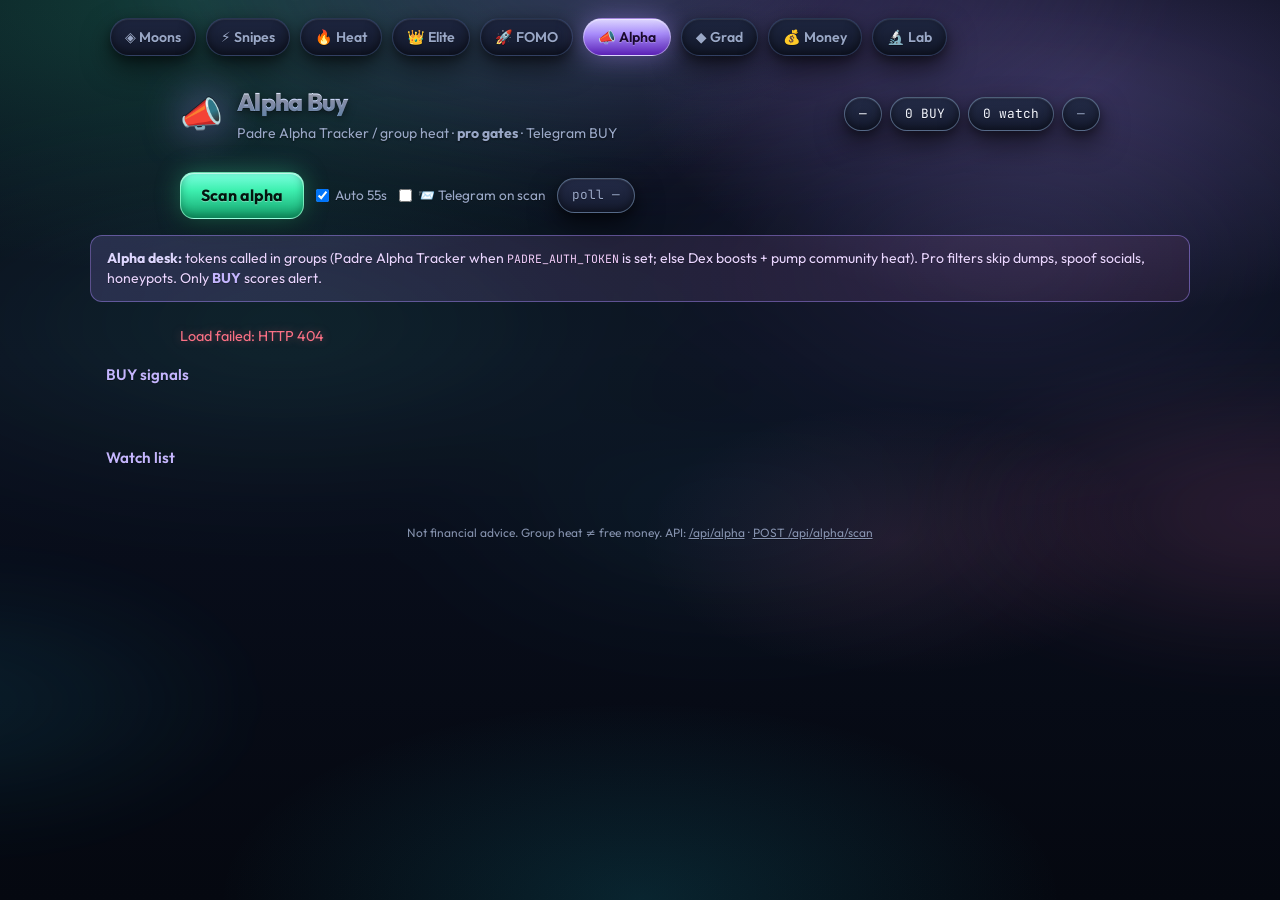
==== static/alpha.html @ 5d864fb6 "Add Alpha Buy page UI with nav across moon scanner" ====
<!DOCTYPE html>
<html lang="en">
<head>
  <meta charset="UTF-8" />
  <meta name="viewport" content="width=device-width, initial-scale=1.0" />
  <title>Alpha Buy — Group mentions · pro analysis</title>
  <link rel="preconnect" href="https://fonts.googleapis.com" />
  <link rel="preconnect" href="https://fonts.gstatic.com" crossorigin />
  <link href="https://fonts.googleapis.com/css2?family=JetBrains+Mono:wght@400;600&family=Outfit:wght@400;500;600;700&display=swap" rel="stylesheet" />
  <link rel="stylesheet" href="/static/css/moon.css?v=aurora1" />
  <link rel="stylesheet" href="/static/css/snipes.css?v=aurora1" />
  <link rel="stylesheet" href="/static/css/alpha.css?v=1" />
</head>
<body class="page-alpha">
  <div class="bg" aria-hidden="true"></div>

  <nav class="nav">
    <a href="/">◈ Moons</a>
    <a href="/snipes">⚡ Snipes</a>
    <a href="/heat">🔥 Heat</a>
    <a href="/elite">👑 Elite</a>
    <a href="/fomo">🚀 FOMO</a>
    <a href="/alpha" class="active">📣 Alpha</a>
    <a href="/graduated">◆ Grad</a>
    <a href="/money">💰 Money</a>
    <a href="/lab">🔬 Lab</a>
  </nav>

  <header class="top">
    <div class="brand">
      <span class="mark alpha-mark">📣</span>
      <div>
        <h1>Alpha Buy</h1>
        <p>Padre Alpha Tracker / group heat · <strong>pro gates</strong> · Telegram BUY</p>
      </div>
    </div>
    <div class="pills">
      <span class="pill" id="statOn">—</span>
      <span class="pill" id="statBuys">0 BUY</span>
      <span class="pill" id="statWatch">0 watch</span>
      <span class="pill muted" id="statSource">—</span>
    </div>
  </header>

  <section class="bar">
    <button type="button" class="btn primary" id="scanBtn">Scan alpha</button>
    <label class="chk">
      <input type="checkbox" id="autoRefresh" checked /> Auto 55s
    </label>
    <label class="chk" title="Also push Telegram on this scan">
      <input type="checkbox" id="tgOnScan" /> 📨 Telegram on scan
    </label>
    <span class="pill muted" id="pollInfo">poll —</span>
  </section>

  <div class="plan-banner alpha-banner">
    <strong>Alpha desk:</strong> tokens called in groups (Padre Alpha Tracker when
    <code>PADRE_AUTH_TOKEN</code> is set; else Dex boosts + pump community heat).
    Pro filters skip dumps, spoof socials, honeypots. Only <em>BUY</em> scores alert.
  </div>

  <p class="status" id="status">Loading Alpha desk…</p>

  <h2 class="section-title">BUY signals <span class="muted" id="buyCount"></span></h2>
  <main id="buyList" class="list"></main>

  <h2 class="section-title">Watch list <span class="muted" id="watchCount"></span></h2>
  <main id="watchList" class="list"></main>

  <footer class="foot">
    Not financial advice. Group heat ≠ free money.
    API: <a href="/api/alpha" style="color:inherit">/api/alpha</a> ·
    <a href="/api/alpha/scan" style="color:inherit">POST /api/alpha/scan</a>
  </footer>

  <script src="/static/js/alpha.js?v=1"></script>
</body>
</html>
---- static/css/moon.css ----
/* Moon Scanner — Bold Aurora Skeuomorphism
   Dimensional chrome, embossed glass, northern-lights glow. */

:root {
  --bg-deep: #04060f;
  --bg: #0a0e1a;
  --card: linear-gradient(165deg, #1a2035 0%, #12182a 45%, #0e1424 100%);
  --card-flat: #151b2e;
  --line: rgba(140, 180, 255, 0.18);
  --line-bright: rgba(180, 220, 255, 0.35);
  --text: #f4f7ff;
  --muted: #9aa8c7;
  --green: #3ef0b0;
  --green-deep: #0a8f5c;
  --purple: #a78bfa;
  --purple-deep: #5b21b6;
  --cyan: #22d3ee;
  --pink: #f472b6;
  --warn: #fbbf24;
  --bad: #fb7185;
  --font: "Outfit", system-ui, sans-serif;
  --mono: "JetBrains Mono", monospace;
  --shadow-out:
    0 1px 0 rgba(255, 255, 255, 0.08) inset,
    0 -2px 8px rgba(0, 0, 0, 0.45) inset,
    0 12px 28px rgba(0, 0, 0, 0.55),
    0 4px 10px rgba(0, 0, 0, 0.35);
  --shadow-in:
    0 2px 6px rgba(0, 0, 0, 0.55) inset,
    0 1px 0 rgba(255, 255, 255, 0.04);
  --glow-green: 0 0 24px rgba(62, 240, 176, 0.35);
  --glow-purple: 0 0 28px rgba(167, 139, 250, 0.4);
  --radius: 18px;
  --radius-sm: 12px;
}

* { box-sizing: border-box; margin: 0; padding: 0; }

html { scroll-behavior: smooth; }

body {
  font-family: var(--font);
  background: var(--bg-deep);
  color: var(--text);
  min-height: 100vh;
  line-height: 1.45;
  text-shadow: 0 1px 0 rgba(0, 0, 0, 0.35);
}

/* Aurora sky */
.bg {
  position: fixed;
  inset: 0;
  overflow: hidden;
  pointer-events: none;
  z-index: 0;
  background:
    radial-gradient(ellipse 90% 55% at 15% 0%, rgba(62, 240, 176, 0.22), transparent 55%),
    radial-gradient(ellipse 70% 50% at 85% 10%, rgba(167, 139, 250, 0.28), transparent 50%),
    radial-gradient(ellipse 60% 40% at 50% 100%, rgba(34, 211, 238, 0.14), transparent 55%),
    radial-gradient(ellipse 40% 30% at 70% 60%, rgba(244, 114, 182, 0.1), transparent 50%),
    linear-gradient(180deg, #060a16 0%, #0a1020 40%, #050810 100%);
}
.bg::before,
.bg::after {
  content: "";
  position: absolute;
  inset: -20%;
  background:
    radial-gradient(ellipse 45% 25% at 30% 40%, rgba(62, 240, 176, 0.18), transparent 60%),
    radial-gradient(ellipse 40% 30% at 70% 35%, rgba(167, 139, 250, 0.2), transparent 55%),
    radial-gradient(ellipse 35% 20% at 55% 55%, rgba(34, 211, 238, 0.12), transparent 50%);
  filter: blur(40px);
  animation: aurora-drift 18s ease-in-out infinite alternate;
  opacity: 0.9;
}
.bg::after {
  animation-duration: 24s;
  animation-direction: alternate-reverse;
  opacity: 0.55;
  mix-blend-mode: screen;
}
@keyframes aurora-drift {
  0% { transform: translate(-4%, 2%) rotate(-2deg) scale(1); }
  100% { transform: translate(5%, -3%) rotate(3deg) scale(1.08); }
}

/* Layout shells */
.top, .bar, .status, .rule, .list, .foot,
.nav, .desk, .lab-bar, .arch-wrap, .cockpit, .filters,
.plan-banner, .roster-wrap, .manage-panel {
  position: relative;
  z-index: 1;
}

.top, .bar, .status, .rule, .list, .foot {
  max-width: 960px;
  margin: 0 auto;
  padding: 0 20px;
}

/* Nav — chrome pill rail */
.nav {
  display: flex;
  flex-wrap: wrap;
  gap: 8px 10px;
  max-width: 1100px;
  margin: 0 auto;
  padding: 18px 20px 0;
}
.nav a {
  color: var(--muted);
  text-decoration: none;
  font-size: 0.88rem;
  font-weight: 600;
  padding: 8px 14px;
  border-radius: 999px;
  background: linear-gradient(180deg, #1e2640 0%, #12182a 100%);
  border: 1px solid var(--line);
  box-shadow: var(--shadow-out);
  transition: color 0.15s, border-color 0.15s, box-shadow 0.15s, transform 0.12s;
}
.nav a:hover {
  color: var(--cyan);
  border-color: rgba(34, 211, 238, 0.45);
  transform: translateY(-1px);
}
.nav a.active {
  color: #04140f;
  background: linear-gradient(180deg, #6fffd0 0%, var(--green) 40%, var(--green-deep) 100%);
  border-color: rgba(62, 240, 176, 0.7);
  box-shadow:
    0 1px 0 rgba(255, 255, 255, 0.45) inset,
    0 -2px 6px rgba(0, 80, 50, 0.45) inset,
    var(--glow-green),
    0 8px 18px rgba(0, 0, 0, 0.4);
  text-shadow: 0 1px 0 rgba(255, 255, 255, 0.25);
}

/* Header */
.top {
  display: flex;
  justify-content: space-between;
  align-items: center;
  gap: 16px;
  padding-top: 28px;
  padding-bottom: 16px;
  flex-wrap: wrap;
}

.brand { display: flex; align-items: center; gap: 14px; }
.mark {
  font-size: 2.15rem;
  line-height: 1;
  color: var(--green);
  filter: drop-shadow(0 0 18px rgba(62, 240, 176, 0.65))
    drop-shadow(0 4px 8px rgba(0, 0, 0, 0.5));
  text-shadow:
    0 1px 0 rgba(255, 255, 255, 0.35),
    0 -1px 0 rgba(0, 0, 0, 0.5);
}
.brand h1 {
  font-size: 1.55rem;
  font-weight: 800;
  letter-spacing: -0.03em;
  background: linear-gradient(180deg, #ffffff 0%, #c4d4ff 55%, #8ec5ff 100%);
  -webkit-background-clip: text;
  background-clip: text;
  color: transparent;
  filter: drop-shadow(0 2px 4px rgba(0, 0, 0, 0.5));
}
.brand p {
  color: var(--muted);
  font-size: 0.88rem;
  margin-top: 3px;
  text-shadow: 0 1px 2px rgba(0, 0, 0, 0.6);
}

/* Pills — embossed metal chips */
.pills { display: flex; gap: 8px; flex-wrap: wrap; }
.pill {
  background: linear-gradient(180deg, #242c48 0%, #151b30 100%);
  border: 1px solid var(--line-bright);
  border-radius: 999px;
  padding: 7px 14px;
  font-size: 0.8rem;
  font-family: var(--mono);
  box-shadow: var(--shadow-out);
  color: var(--text);
}
.pill.muted { color: var(--muted); }

.bar {
  display: flex;
  flex-wrap: wrap;
  align-items: center;
  gap: 12px;
  padding: 12px 20px 8px;
}

/* Buttons — glossy skeuomorphic */
.btn {
  border: 1px solid rgba(255, 255, 255, 0.12);
  border-radius: 14px;
  padding: 11px 20px;
  font: inherit;
  font-weight: 700;
  cursor: pointer;
  position: relative;
  transition: transform 0.12s, box-shadow 0.15s, filter 0.15s;
  box-shadow: var(--shadow-out);
  text-shadow: 0 1px 0 rgba(0, 0, 0, 0.25);
}
.btn:active { transform: translateY(1px) scale(0.98); }
.btn.primary {
  background: linear-gradient(180deg, #7dffe0 0%, var(--green) 38%, #12a06a 100%);
  color: #03150e;
  border-color: rgba(180, 255, 220, 0.55);
  box-shadow:
    0 1px 0 rgba(255, 255, 255, 0.55) inset,
    0 -3px 8px rgba(0, 60, 40, 0.4) inset,
    var(--glow-green),
    0 10px 22px rgba(0, 0, 0, 0.45);
  text-shadow: 0 1px 0 rgba(255, 255, 255, 0.35);
}
.btn.primary:hover { filter: brightness(1.06); }
.btn.primary:disabled { opacity: 0.55; cursor: wait; filter: grayscale(0.2); }
.btn.ghost,
.btn:not(.primary):not(.tiny):not(.filt) {
  background: linear-gradient(180deg, #2a3350 0%, #161d32 100%);
  color: var(--text);
  border-color: var(--line-bright);
}
.btn.ghost {
  padding: 8px 14px;
  font-size: 0.85rem;
  text-decoration: none;
  display: inline-block;
}
.btn.ghost:hover,
a.btn:hover {
  border-color: rgba(62, 240, 176, 0.5);
  color: var(--green);
  box-shadow: var(--glow-green), var(--shadow-out);
}
.btn.tiny {
  background: linear-gradient(180deg, #222a42 0%, #141a2c 100%);
  border: 1px solid var(--line);
  color: var(--muted);
  padding: 3px 10px;
  font-size: 0.72rem;
  border-radius: 8px;
  cursor: pointer;
  box-shadow: var(--shadow-out);
}
.btn.tiny:hover { color: var(--green); border-color: rgba(62, 240, 176, 0.45); }

.chk, .field {
  display: flex;
  align-items: center;
  gap: 6px;
  color: var(--muted);
  font-size: 0.85rem;
}
.field { flex-direction: column; align-items: flex-start; gap: 4px; }

/* Inputs — inset wells */
select,
.mint-input,
input[type="number"],
input[type="text"] {
  background: linear-gradient(180deg, #0a0e18 0%, #12192c 100%);
  color: var(--text);
  border: 1px solid rgba(0, 0, 0, 0.55);
  border-radius: 12px;
  padding: 10px 12px;
  font: inherit;
  box-shadow: var(--shadow-in);
  outline: none;
}
select:focus,
.mint-input:focus,
input:focus {
  border-color: rgba(167, 139, 250, 0.55);
  box-shadow:
    var(--shadow-in),
    0 0 0 3px rgba(167, 139, 250, 0.2),
    var(--glow-purple);
}

.status {
  color: var(--muted);
  font-size: 0.9rem;
  padding: 12px 20px 4px;
}
.status.busy {
  color: var(--purple);
  text-shadow: 0 0 12px rgba(167, 139, 250, 0.5);
}
.status.err {
  color: var(--bad);
  text-shadow: 0 0 10px rgba(251, 113, 133, 0.4);
}

.rule {
  color: var(--muted);
  font-size: 0.78rem;
  padding: 0 20px 16px;
  opacity: 0.9;
  line-height: 1.45;
}
.rule a { color: var(--cyan); text-shadow: 0 0 8px rgba(34, 211, 238, 0.35); }

.list {
  display: flex;
  flex-direction: column;
  gap: 16px;
  padding-bottom: 40px;
}

/* Empty / near-miss — recessed panels */
.empty {
  background: var(--card);
  border: 1px solid var(--line);
  border-radius: var(--radius);
  padding: 36px 22px;
  text-align: center;
  color: var(--muted);
  box-shadow: var(--shadow-out);
}
.empty strong {
  display: block;
  color: var(--text);
  margin-bottom: 8px;
  font-size: 1.08rem;
  font-weight: 800;
}
.empty p { font-size: 0.9rem; }

/* Cards — thick glass slabs */
.card {
  background: var(--card);
  border: 1px solid var(--line-bright);
  border-radius: var(--radius);
  padding: 18px 20px;
  display: grid;
  grid-template-columns: auto 1fr auto;
  gap: 14px;
  align-items: start;
  box-shadow: var(--shadow-out);
  transition: border-color 0.18s, box-shadow 0.18s, transform 0.15s;
}
.card:hover {
  border-color: rgba(62, 240, 176, 0.4);
  box-shadow:
    var(--shadow-out),
    0 0 32px rgba(62, 240, 176, 0.12);
  transform: translateY(-2px);
}
.card.moon {
  border-color: rgba(62, 240, 176, 0.55);
  box-shadow:
    0 1px 0 rgba(255, 255, 255, 0.1) inset,
    var(--glow-green),
    0 14px 36px rgba(0, 0, 0, 0.5);
}
.card.watch {
  border-color: rgba(251, 191, 36, 0.45);
  box-shadow:
    var(--shadow-out),
    0 0 24px rgba(251, 191, 36, 0.12);
}
.card.has-inf {
  border-color: rgba(167, 139, 250, 0.55);
  box-shadow:
    var(--shadow-out),
    var(--glow-purple);
}
.card.weak { opacity: 0.94; }

.inf-banner {
  background: linear-gradient(100deg, rgba(167, 139, 250, 0.35), rgba(62, 240, 176, 0.12));
  border: 1px solid rgba(167, 139, 250, 0.45);
  border-radius: 10px;
  padding: 8px 12px;
  font-size: 0.82rem;
  font-weight: 700;
  color: #e9e0ff;
  margin-bottom: 10px;
  box-shadow: var(--shadow-out);
}
.inf-banner a { color: var(--green); }

.narr-badges {
  display: flex;
  flex-wrap: wrap;
  gap: 6px;
  margin-bottom: 8px;
}
.nb {
  font-family: var(--mono);
  font-size: 0.68rem;
  padding: 3px 10px;
  border-radius: 999px;
  background: linear-gradient(180deg, #252d48 0%, #161c30 100%);
  color: var(--muted);
  border: 1px solid var(--line);
  box-shadow: var(--shadow-out);
}
.nb.influencer_tweet {
  background: linear-gradient(180deg, rgba(167, 139, 250, 0.45), rgba(91, 33, 182, 0.5));
  color: #f0eaff;
  border-color: rgba(167, 139, 250, 0.55);
  font-weight: 700;
}
.nb.influencer {
  background: rgba(167, 139, 250, 0.18);
  color: #d4c4ff;
  border-color: rgba(167, 139, 250, 0.35);
}
.nb.narrative {
  background: rgba(62, 240, 176, 0.14);
  color: var(--green);
  border-color: rgba(62, 240, 176, 0.35);
}
.nb.warn {
  background: rgba(251, 113, 133, 0.16);
  color: var(--bad);
  border-color: rgba(251, 113, 133, 0.4);
}
.nb.social {
  background: rgba(34, 211, 238, 0.12);
  color: #9ee9f7;
  border-color: rgba(34, 211, 238, 0.35);
}

.icon {
  width: 56px;
  height: 56px;
  border-radius: 16px;
  background: linear-gradient(160deg, #2a334f, #141a2c);
  object-fit: cover;
  border: 1px solid var(--line-bright);
  box-shadow: var(--shadow-out);
}
.icon.ph {
  display: grid;
  place-items: center;
  color: var(--muted);
  font-size: 1.25rem;
}

.head {
  display: flex;
  flex-wrap: wrap;
  align-items: center;
  gap: 8px 10px;
  margin-bottom: 8px;
}
.sym {
  font-weight: 800;
  font-size: 1.18rem;
  letter-spacing: -0.02em;
  text-shadow: 0 1px 0 rgba(255, 255, 255, 0.12), 0 2px 8px rgba(0, 0, 0, 0.4);
}
.name { color: var(--muted); font-size: 0.9rem; }
.badge {
  font-family: var(--mono);
  font-size: 0.7rem;
  font-weight: 700;
  padding: 4px 10px;
  border-radius: 8px;
  letter-spacing: 0.05em;
  box-shadow: var(--shadow-out);
  border: 1px solid transparent;
}
.badge.MOON {
  background: linear-gradient(180deg, rgba(125, 255, 210, 0.35), rgba(10, 143, 92, 0.45));
  color: #b8ffe6;
  border-color: rgba(62, 240, 176, 0.5);
}
.badge.WATCH {
  background: linear-gradient(180deg, rgba(251, 191, 36, 0.3), rgba(180, 120, 20, 0.4));
  color: #ffe6a8;
  border-color: rgba(251, 191, 36, 0.45);
}
.badge.WEAK {
  background: linear-gradient(180deg, #2a3148, #181e30);
  color: var(--muted);
  border-color: var(--line);
}
.badge.stage {
  background: linear-gradient(180deg, rgba(167, 139, 250, 0.28), rgba(91, 33, 182, 0.35));
  color: #e0d4ff;
  border-color: rgba(167, 139, 250, 0.4);
  font-weight: 600;
  letter-spacing: 0;
}

.meta {
  display: flex;
  flex-wrap: wrap;
  gap: 10px 14px;
  font-family: var(--mono);
  font-size: 0.78rem;
  color: var(--muted);
  margin-bottom: 10px;
}
.meta strong { color: var(--text); font-weight: 700; }
.meta em { font-style: normal; color: var(--green); font-size: 0.72rem; }
.meta .up { color: var(--green); text-shadow: 0 0 8px rgba(62, 240, 176, 0.35); }
.meta .down { color: var(--bad); }
.meta.sniper-row { margin-top: -4px; margin-bottom: 6px; }
.bundle-patterns {
  display: flex;
  flex-wrap: wrap;
  gap: 6px;
  margin-bottom: 8px;
}
.bundle-decision {
  font-family: var(--mono);
  font-size: 0.72rem;
  font-weight: 700;
  margin-bottom: 6px;
  text-transform: uppercase;
  letter-spacing: 0.05em;
}
.dec-acceptable { color: var(--green); }
.dec-caution-small-size, .dec-caution_small_size { color: var(--warn); }
.dec-usually-skip, .dec-usually_skip { color: var(--warn); }
.dec-hard-skip, .dec-hard_skip { color: var(--bad); }
.rl-clean, .rl-low { color: var(--green); }
.rl-medium { color: var(--warn); }
.rl-high, .rl-critical { color: var(--bad); }

.pillars {
  display: grid;
  grid-template-columns: 1fr 1fr;
  gap: 8px 14px;
  margin-bottom: 10px;
}
.pillar {
  display: grid;
  grid-template-columns: 64px 1fr 28px;
  align-items: center;
  gap: 6px;
  font-size: 0.72rem;
  color: var(--muted);
}
.p-name { font-family: var(--mono); }
.p-track {
  height: 7px;
  background: #0a0e18;
  border-radius: 99px;
  overflow: hidden;
  box-shadow: var(--shadow-in);
  border: 1px solid rgba(0, 0, 0, 0.4);
}
.p-track i {
  display: block;
  height: 100%;
  border-radius: 99px;
  background: var(--muted);
  box-shadow: 0 0 8px currentColor;
}
.p-track i.hi {
  background: linear-gradient(90deg, #12a06a, var(--green), #a7ffdf);
  box-shadow: 0 0 10px rgba(62, 240, 176, 0.55);
}
.p-track i.mid {
  background: linear-gradient(90deg, #b45309, var(--warn));
}
.p-track i.lo {
  background: linear-gradient(90deg, #9f1239, var(--bad));
}
.p-val { font-family: var(--mono); text-align: right; color: var(--text); font-weight: 600; }

.why {
  list-style: none;
  font-size: 0.84rem;
  color: var(--muted);
  margin-bottom: 8px;
}
.why li::before {
  content: "✦ ";
  color: var(--green);
  text-shadow: 0 0 6px rgba(62, 240, 176, 0.5);
}

.mint-row {
  display: flex;
  align-items: center;
  gap: 8px;
  margin-top: 4px;
}
.mint-row code {
  font-family: var(--mono);
  font-size: 0.72rem;
  color: var(--muted);
  background: rgba(0, 0, 0, 0.25);
  padding: 2px 8px;
  border-radius: 6px;
  box-shadow: var(--shadow-in);
}

.side {
  display: flex;
  flex-direction: column;
  align-items: flex-end;
  gap: 10px;
  min-width: 100px;
}
.score-block { text-align: right; }
.score {
  font-family: var(--mono);
  font-size: 1.65rem;
  font-weight: 800;
  color: var(--green);
  line-height: 1.1;
  text-shadow:
    0 0 18px rgba(62, 240, 176, 0.55),
    0 2px 0 rgba(0, 0, 0, 0.4);
}
.score span {
  display: block;
  font-size: 0.65rem;
  color: var(--muted);
  font-weight: 500;
  text-shadow: none;
}
.conf {
  margin-top: 6px;
  width: 100px;
}
.conf-track {
  height: 6px;
  background: #0a0e18;
  border-radius: 99px;
  overflow: hidden;
  margin-bottom: 3px;
  box-shadow: var(--shadow-in);
}
.conf-track i {
  display: block;
  height: 100%;
  background: linear-gradient(90deg, var(--purple), var(--cyan), var(--green));
  border-radius: 99px;
  box-shadow: 0 0 10px rgba(167, 139, 250, 0.5);
}
.conf span {
  font-size: 0.68rem;
  color: var(--muted);
  font-family: var(--mono);
}
.links { display: flex; gap: 6px; flex-wrap: wrap; justify-content: flex-end; }

.foot {
  color: var(--muted);
  font-size: 0.75rem;
  text-align: center;
  padding: 8px 20px 36px;
  opacity: 0.85;
}

.empty .muted { opacity: 0.8; font-size: 0.9rem; }
.near-miss {
  margin-top: 14px;
  text-align: left;
  padding: 14px 16px;
  border-radius: var(--radius-sm);
  border: 1px solid rgba(167, 139, 250, 0.35);
  background: linear-gradient(165deg, rgba(167, 139, 250, 0.14), rgba(20, 24, 40, 0.9));
  box-shadow: var(--shadow-out);
}
.near-miss ul {
  margin: 8px 0 0;
  padding-left: 1.1rem;
  font-size: 0.86rem;
  color: var(--muted);
}
.near-miss li { margin: 4px 0; }
.near-miss .muted { margin-left: 4px; }

/* Shared filt active state for lab/money */
.filt.active {
  color: #04140f !important;
  background: linear-gradient(180deg, #6fffd0 0%, var(--green) 45%, var(--green-deep) 100%) !important;
  border-color: rgba(62, 240, 176, 0.65) !important;
  box-shadow:
    0 1px 0 rgba(255, 255, 255, 0.4) inset,
    var(--glow-green) !important;
}

@media (max-width: 700px) {
  .card { grid-template-columns: auto 1fr; }
  .side {
    grid-column: 1 / -1;
    flex-direction: row;
    align-items: center;
    justify-content: space-between;
  }
  .pillars { grid-template-columns: 1fr; }
  .nav a { font-size: 0.8rem; padding: 7px 11px; }
}
---- static/css/snipes.css ----
/* Safe Snipes — aurora accents */

.page-snipes .bg::before {
  background:
    radial-gradient(ellipse 45% 28% at 70% 25%, rgba(251, 191, 36, 0.22), transparent 60%),
    radial-gradient(ellipse 40% 25% at 25% 50%, rgba(62, 240, 176, 0.16), transparent 55%);
}

.snipe-mark {
  color: var(--warn) !important;
  filter: drop-shadow(0 0 16px rgba(251, 191, 36, 0.55)) !important;
}

.page-snipes .nav a.active {
  background: linear-gradient(180deg, #ffe08a 0%, var(--warn) 40%, #c2780a 100%) !important;
  color: #1a1000 !important;
  border-color: rgba(255, 220, 140, 0.55) !important;
  box-shadow:
    0 1px 0 rgba(255, 255, 255, 0.4) inset,
    0 0 22px rgba(251, 191, 36, 0.4) !important;
}

.card.snipe {
  border-color: rgba(251, 191, 36, 0.5);
  box-shadow: var(--shadow-out), 0 0 28px rgba(251, 191, 36, 0.12);
}
.card.setup {
  border-color: rgba(62, 240, 176, 0.4);
}

.badge.SNIPE {
  background: linear-gradient(180deg, rgba(251, 191, 36, 0.4), rgba(180, 100, 10, 0.5));
  color: #fff3c4;
  border-color: rgba(251, 191, 36, 0.5);
}
.badge.SETUP {
  background: linear-gradient(180deg, rgba(62, 240, 176, 0.3), rgba(10, 100, 70, 0.45));
  color: #b8ffe6;
  border-color: rgba(62, 240, 176, 0.45);
}
---- static/css/alpha.css ----
/* Alpha Buy — violet / signal pulse */

.page-alpha .bg::before {
  background:
    radial-gradient(ellipse 55% 32% at 50% 12%, rgba(167, 139, 250, 0.32), transparent 55%),
    radial-gradient(ellipse 40% 25% at 85% 55%, rgba(244, 114, 182, 0.18), transparent 50%),
    radial-gradient(ellipse 35% 22% at 12% 70%, rgba(34, 211, 238, 0.12), transparent 50%);
}

.alpha-mark {
  color: #c4b5fd !important;
  filter: drop-shadow(0 0 20px rgba(167, 139, 250, 0.7)) !important;
}

.page-alpha .nav a.active {
  background: linear-gradient(180deg, #ddd6fe 0%, #a78bfa 42%, #5b21b6 100%) !important;
  color: #1a0a2e !important;
  border-color: rgba(221, 214, 254, 0.55) !important;
  box-shadow:
    0 1px 0 rgba(255, 255, 255, 0.35) inset,
    0 0 28px rgba(167, 139, 250, 0.45) !important;
}

.page-alpha .plan-banner,
.page-alpha .section-title,
.page-alpha .list,
.page-alpha .top,
.page-alpha .bar,
.page-alpha .status,
.page-alpha .foot,
.page-alpha .nav {
  position: relative;
  z-index: 1;
}

.alpha-banner {
  max-width: 1100px;
  margin: 0.5rem auto 0.75rem;
  padding: 0.75rem 1rem;
  border-radius: 12px;
  border: 1px solid rgba(167, 139, 250, 0.45);
  background: linear-gradient(100deg, rgba(167, 139, 250, 0.18), rgba(244, 114, 182, 0.08));
  color: #e9d5ff;
  font-size: 0.88rem;
  line-height: 1.45;
}
.alpha-banner strong { color: #ddd6fe; }
.alpha-banner code {
  font-family: "JetBrains Mono", monospace;
  font-size: 0.82em;
  color: #f5d0fe;
}
.alpha-banner em { color: #c4b5fd; font-style: normal; font-weight: 700; }

.section-title {
  max-width: 1100px;
  margin: 0.85rem auto 0.45rem;
  padding: 0 1rem;
  font-size: 0.95rem;
  font-weight: 600;
  color: #c4b5fd;
}
.section-title .muted {
  font-weight: 400;
  color: #94a3b8;
  font-size: 0.85em;
}

.card.buy {
  border-color: rgba(52, 211, 153, 0.55);
  box-shadow: var(--shadow-out), 0 0 28px rgba(52, 211, 153, 0.14);
}
.card.watch {
  border-color: rgba(167, 139, 250, 0.4);
}

.badge.BUY {
  background: linear-gradient(180deg, #6ee7b7, #059669);
  color: #022c22;
}
.badge.WATCH {
  background: linear-gradient(180deg, #ddd6fe, #7c3aed);
  color: #1e0a3a;
}

.alpha-meta {
  display: flex;
  flex-wrap: wrap;
  gap: 0.4rem 0.75rem;
  font-size: 0.78rem;
  color: #94a3b8;
  margin-top: 0.25rem;
}
.alpha-meta .pos { color: #6ee7b7; }
.alpha-meta .neg { color: #fca5a5; }
.alpha-why {
  margin: 0.45rem 0 0;
  padding-left: 1.1rem;
  font-size: 0.8rem;
  color: #cbd5e1;
}
.alpha-why li { margin: 0.15rem 0; }
.group-chip {
  display: inline-block;
  font-size: 0.68rem;
  padding: 0.1rem 0.4rem;
  border-radius: 6px;
  background: rgba(167, 139, 250, 0.2);
  border: 1px solid rgba(167, 139, 250, 0.35);
  color: #e9d5ff;
  margin-right: 0.25rem;
}
.empty-alpha {
  max-width: 960px;
  margin: 0.5rem auto 1rem;
  padding: 1.25rem 1rem;
  border: 1px dashed rgba(167, 139, 250, 0.3);
  border-radius: 14px;
  color: #94a3b8;
  font-size: 0.9rem;
  text-align: center;
}

.page-alpha .btn.sm {
  display: inline-block;
  padding: 0.28rem 0.55rem !important;
  font-size: 0.72rem !important;
  border-radius: 8px !important;
  font-weight: 600;
  text-decoration: none;
  line-height: 1.2;
  cursor: pointer;
}
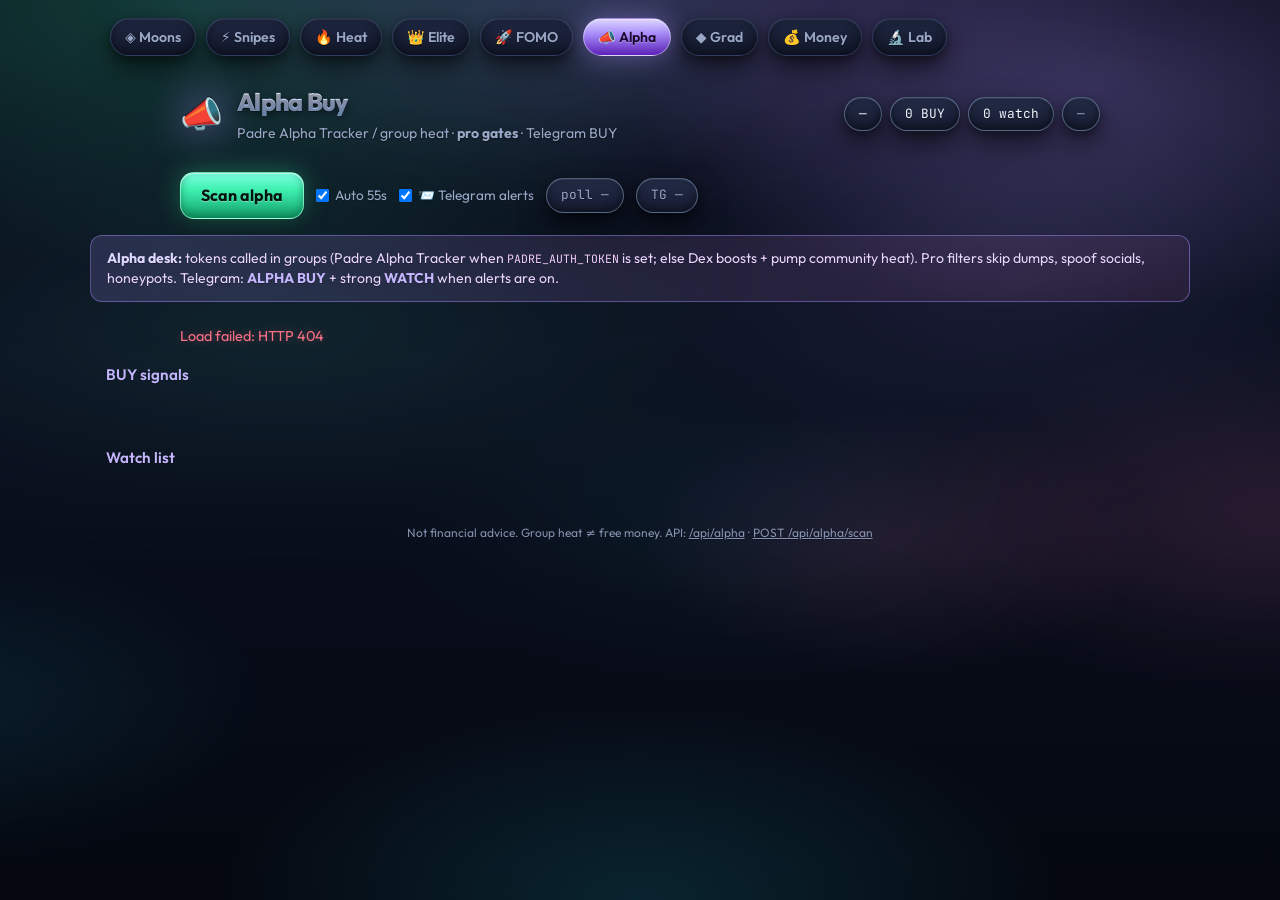
==== commit d94e300c: "Enable Alpha Telegram BUY/WATCH alerts and lower entry gates" ====
--- a/static/alpha.html
+++ b/static/alpha.html
@@ -47,16 +47,18 @@
     <label class="chk">
       <input type="checkbox" id="autoRefresh" checked /> Auto 55s
     </label>
-    <label class="chk" title="Also push Telegram on this scan">
-      <input type="checkbox" id="tgOnScan" /> 📨 Telegram on scan
+    <label class="chk" title="Send ALPHA BUY/WATCH to Telegram on this scan">
+      <input type="checkbox" id="tgOnScan" checked /> 📨 Telegram alerts
     </label>
     <span class="pill muted" id="pollInfo">poll —</span>
+    <span class="pill muted" id="tgStatus">TG —</span>
   </section>
 
   <div class="plan-banner alpha-banner">
     <strong>Alpha desk:</strong> tokens called in groups (Padre Alpha Tracker when
     <code>PADRE_AUTH_TOKEN</code> is set; else Dex boosts + pump community heat).
-    Pro filters skip dumps, spoof socials, honeypots. Only <em>BUY</em> scores alert.
+    Pro filters skip dumps, spoof socials, honeypots.
+    Telegram: <em>ALPHA BUY</em> + strong <em>WATCH</em> when alerts are on.
   </div>
 
   <p class="status" id="status">Loading Alpha desk…</p>
@@ -73,6 +75,6 @@
     <a href="/api/alpha/scan" style="color:inherit">POST /api/alpha/scan</a>
   </footer>
 
-  <script src="/static/js/alpha.js?v=1"></script>
+  <script src="/static/js/alpha.js?v=2"></script>
 </body>
 </html>
